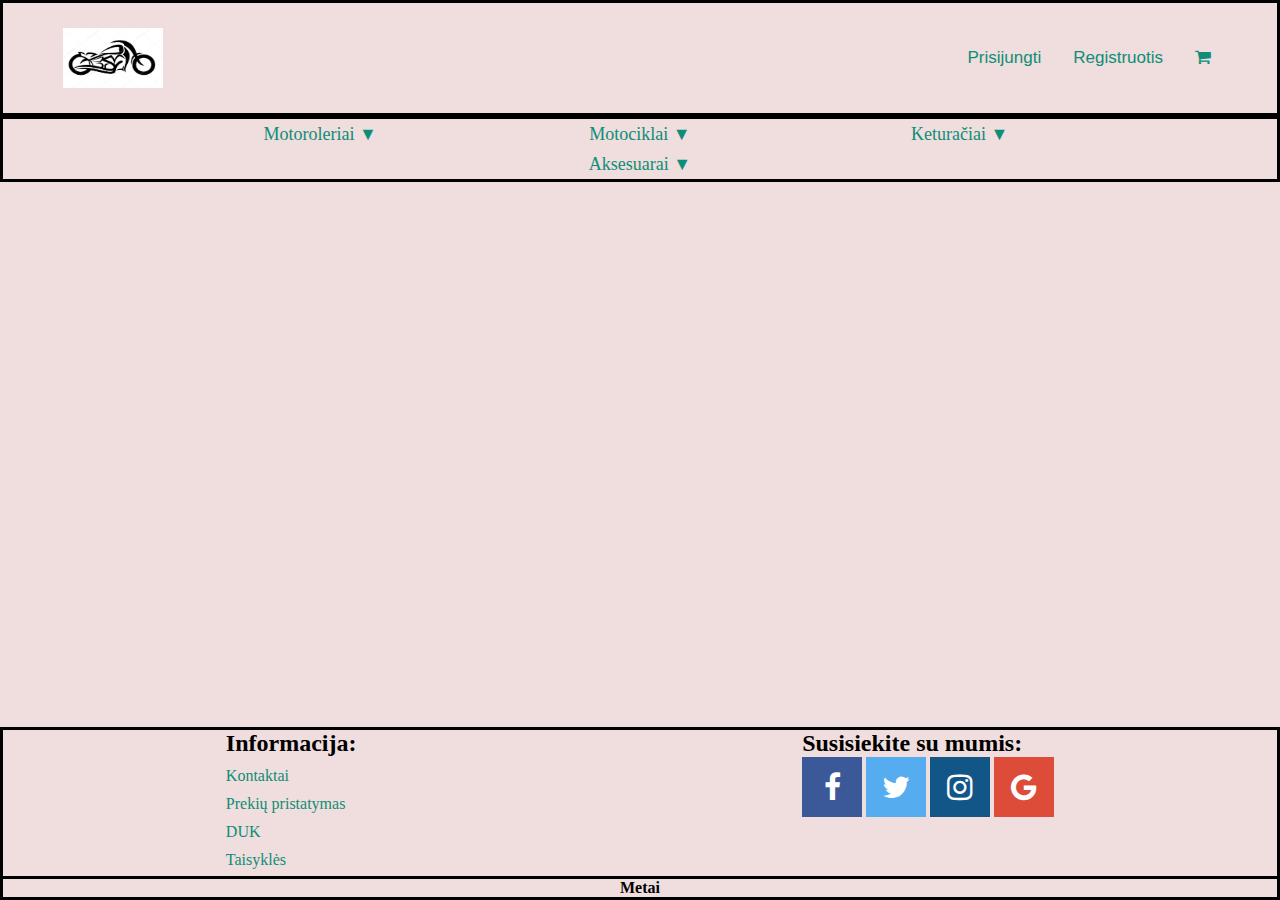
==== aksesuarai.html @ e4f1d9ef "papildymas3" ====
<!DOCTYPE html>
<html lang="en">
<head>
    <meta charset="UTF-8">
    <meta http-equiv="X-UA-Compatible" content="IE=edge">
    <meta name="viewport" content="width=device-width, initial-scale=1.0">
    <title>Document</title>
    <link rel="stylesheet" href="/style/style.css">
    <link rel="stylesheet" href="https://cdnjs.cloudflare.com/ajax/libs/OwlCarousel2/2.3.4/assets/owl.carousel.min.css">
    <link rel="stylesheet" href="https://cdnjs.cloudflare.com/ajax/libs/OwlCarousel2/2.3.4/assets/owl.theme.default.min.css">
    <link rel="stylesheet" href="https://cdnjs.cloudflare.com/ajax/libs/animate.css/3.7.0/animate.css">
    <link rel="stylesheet" href="https://cdnjs.cloudflare.com/ajax/libs/font-awesome/4.7.0/css/font-awesome.min.css"> 
</head>
<body>

    <header>
        <div class="conteiner-fluid">
            <div class="conteiner">
                <a class="logo"href="index.html"><img src="/assets/depositphotos_64000085-stock-illustration-motorcycle-sketch.png" width="100px" height="60px"></a>
                <div class="navbar">            
                    <button id="myBtn1"><a>Prisijungti</a></button>
                    <button id="myBtn2"><a>Registruotis</a></button>
                    <button><a href="#"><i class="fa fa-shopping-cart"></i></a></button>
                </div>
            </div>
                <div class="conteiner2">
                    <ul> 
                        <li>
                            <a href="motoroleriai.html">Motoroleriai ▼</a>
                            <ul>
                                <li>
                                    <a href="motoroleriai-honda.html">Honda</a>
                                </li>
                                <li>
                                    <a href="motoroleriai-yamaha.html">Yamaha</a>
                                </li>
                                <li>
                                    <a href="motoroleriai-suzuki.html">Suzuki</a>
                                </li>
                            </ul>
                        </li>             
                        <li>
                            <a href="motociklai.html">Motociklai ▼</a>
                            <ul>
                                <li>
                                    <a href="motociklai-honda.html">Honda</a>
                                </li>
                                <li>
                                    <a href="motociklai-yamaha.html">Yamaha</a>
                                </li>
                                <li>
                                    <a href="motociklai-suzuki.html">Suzuki</a>
                                </li>
                            </ul>
                        </li>
                        <li>
                            <a href="keturaciai.html">Keturačiai ▼</a>
                            <ul>
                                <li>
                                    <a href="keturaciai-darbo.html">Darbo</a>
                                </li>
                                <li>
                                    <a href="keturaciai-sportiniai.html">Sportiniai</a>
                                </li>
                                <li>
                                    <a href="keturaciai-vaikiski.html">Vaikiški</a>
                                </li>
                            </ul>
                        </li>
                        <li>
                            <a href="aksesuarai.html">Aksesuarai ▼</a>
                            <ul>
                                <li>
                                    <a href="salmas.html">Šalmas</a>
                                </li>
                                <li>
                                    <a href="pirstines.html">Pirštinės</a>
                                </li>
                                <li>
                                    <a href="batai.html">Batai</a>
                                </li>
                                <li>
                                    <a href="sarvai.html">Šarvai</a>
                                </li>
                            </ul>
                        </li>
                    </ul>                       
                 </div>
        </div>
    </header>

    <footer>
        <div class="conteiner-fluid">
              <div class="conteiner3">
                  <div class="flex">
                      <div class="list">
                          <h2>Informacija:</h2>
                              <ul>
                                  <li>
                                      <a href="kontaktai.html">Kontaktai</a>
                                  </li>
                                  <li>
                                      <a href="prekiu_pri.html">Prekių pristatymas</a>
                                  </li>
                                  <li>
                                      <a href="DUK.html">DUK</a>
                                  </li>
                                  <li>
                                      <a href="taisykles.html">Taisyklės</a>
                                  </li>
                              </ul>
                      </div>
                      <div class="socials">
                          <h2>Susisiekite su mumis:</h2>
                          <a href="#" class="fa fa-facebook"></a>
                          <a href="#" class="fa fa-twitter"></a>
                          <a href="#" class="fa fa-instagram"></a>
                          <a href="#" class="fa fa-google"></a>
                      </div>
                  </div>
              </div> 
              <div class="metai">
                  <h4>Metai</h4>
              </div>            
          </div>
      </footer>
      
      <div id="prisijungti" class="modal1">
          <div class="modal-content">
              <div class="modal-header">
                  <span class="close">&times;</span>
                  <h1>Prisijungti</h1> <br>
              </div>
              <div class="modal-body">
                  <form>                
                      <label for="name" class="username">Vartotojo vardas</label><br>
                      <input type="text" id="name"><br>
                      <label for="slap" class="password">Slaptažodis</label><br>
                      <input type="text" id="slap"><br>
                  </form>
              </div>
              <div class="modal-footer">
                  <br> <button class="prisijungimas">Prisijungti</button>
              </div>
          </div>
      </div>
  
      <div id="registruotis" class="modal2">
          <div class="modal-content">
              <div class="modal-header">
                  <span class="close">&times;</span>
                  <h1>Registracija</h1><br>
              </div>
              <div class="modal-body">
                  <form>                
                      <label for="user" class="username">Vartotojo vardas</label><br>
                      <input type="text" id="user"><br>
                      <label for="slap" class="password">Slaptažodis</label><br>
                      <input type="text"  id="slap"><br>
                      <label for="email" class="email">Elektroninis paštas</label><br>
                      <input type="email" id="email"><br>
                      <label for="name" class="name">Vardas</label><br>
                      <input type="text" id="name"><br>
                      <label for="lname" class="lastname">Pavardė</label><br>
                      <input type="text" id="lname"><br>
                  </form>
              </div>
              <div class="modal-footer">
                 <br> <button class="registracija">Registruotis</button>
              </div>
          </div>
      </div>
  
      <script src="https://code.jquery.com/jquery-3.6.0.js"></script> 
      <script src="https://cdnjs.cloudflare.com/ajax/libs/OwlCarousel2/2.3.4/owl.carousel.min.js"></script>
      <script src="/js/custom.js"></script>    
  </body>
  </html>
---- style/style.css ----
*{
    box-sizing: border-box;
    margin: 0;
    padding: 0;
    background-color: rgb(240, 221, 221); 
}

.conteiner{
    display: flex;
    justify-content: space-between;
    background-color: rgb(240, 221, 221);  
    z-index: 1;  
    border-style: solid;
}
.logo{
    display: flex;
    justify-content: flex-start;
    text-decoration: none;
    margin-top: 25px;
    margin-bottom: 25px;
    margin-left: 10px;
    padding-left: 50px; 
}
.navbar{
    display: flex;
    justify-content: flex-end;
    margin-top: 25px;
    margin-bottom: 25px;
    width: 50%;    
    padding-right: 50px; 
}
.navbar button{
    border-style: none;
}
.navbar a {
    float: left;
    display: block;
    color: #0e8d78;
    text-align: center;
    padding: 14px 16px;
    text-decoration: none;
    font-size: 17px;
}  
.navbar a:hover {
    color: rgb(255, 255, 255);

} 
.conteiner2{
    display: flex;
    justify-content: space-between;
    background-color: rgb(240, 221, 221);   
}
.conteiner2 ul{
    display: block;
    float: center;
    list-style: none;
    width: 100%;
    text-align: center;
    border-style: solid;   
}
.conteiner2 ul li{
   display: inline-block;
   margin: 0 5px;
   width: 24%;
}
.conteiner2 ul li a{
    color: #0e8d78;
    text-decoration: none;
    line-height: 30px;
    font-size: large;
    text-align: center;    
}
.conteiner2 ul li a:hover{
    color: rgb(255, 255, 255);
}
.conteiner2 ul ul{
    position: absolute;
    opacity: 0;
    visibility: hidden;
    width: 25%;  
}
.conteiner2 ul li:hover > ul{
    opacity: 1;
    visibility: visible;
}
.conteiner2 ul ul li{
    position: relative;
    margin: 0;
    float: none;
    display: list-item;
    text-align: center;
    margin-top: 10px; 
    width: 90%;
}
.conteiner4{
    display: flex;
    justify-content: center;
    width: 80%; 
    height: 700px;
    position: fixed;
    background-color: rgb(240, 221, 221); 
    z-index: -1;
    padding-left: 25%;
}
.conteiner3{
    display: flex;
    justify-content: space-between;
    width: 100%; 
    position: fixed;
    background-color: rgb(240, 221, 221);   
    bottom: 18px;
    border-style: solid;    
}
.flex{
    display: flex;
    justify-content: space-around;
    width: 100%;
}
.flex ul {
    list-style: none; 
    margin-top: 10px;
}
.flex ul li{
    margin-bottom: 10px;
}
.flex ul li a{
    text-decoration: none;
    color: #0e8d78;   
}
.flex ul li a:hover{
    color: rgb(255, 255, 255);
}
.socials .fa{
    padding: 15px;
    font-size: 30px;
    width: 60px;
    text-align: center;
    text-decoration: none;  
}
.fa:hover {
    opacity: 0.7;
}
.fa-facebook {
    background: #3B5998;
    color: white;
}
.fa-twitter {
    background: #55ACEE;
    color: white;
}
.fa-google {
    background: #dd4b39;
    color: white;
}
.fa-instagram {
    background: #125688;
    color: white;
}
.metai{
    display: flex;
    justify-content: center;
    width: 100%; 
    position: fixed;
    background-color: rgb(240, 221, 221);   
    bottom: 0px;
    border-style: solid;
}
.modal1 , .modal2{
  display: none; 
  position: fixed; 
  z-index: 1; 
  padding-top: 100px; 
  left: 0;
  top: 0;
  width: 100%; 
  height: 100%;  
  background-color: rgb(0,0,0); 
  background-color: rgba(0,0,0,0.4); 
}
.modal-content {
    margin: auto;
    padding: 50px;   
    width: 50%;
}
.close {
    color: #aaaaaa;
    float: right;
    font-size: 28px;
    font-weight: bold;
}
.close:hover,
.close:focus {
  color: #000;
  text-decoration: none;
  cursor: pointer;
}

@media screen  {  
    .navbar {
        flex-wrap: wrap;
    }
    .conteiner3{
        flex-wrap: wrap;
    }
    .flex{
        flex-wrap: wrap;
    } 
}
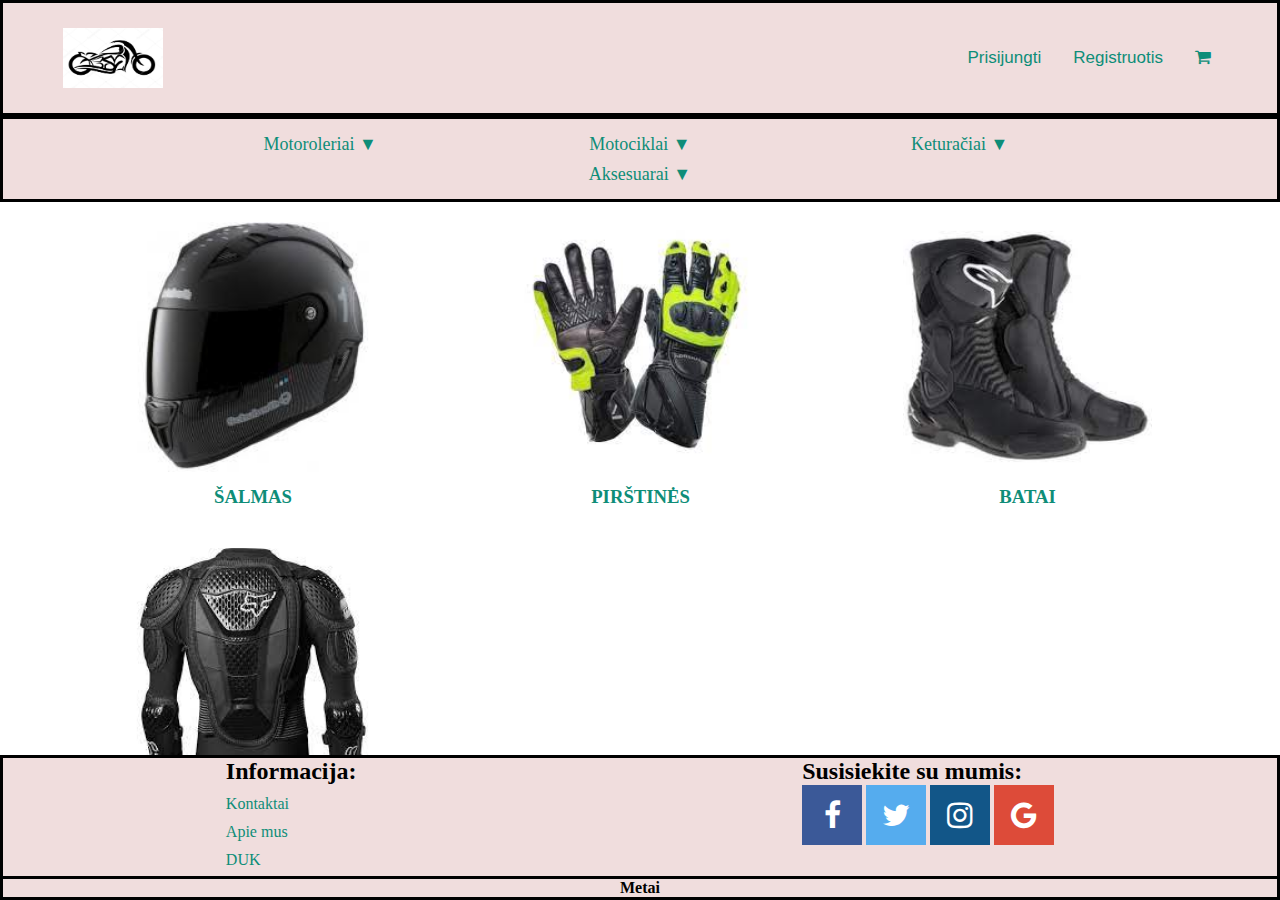
==== commit f32eed4d: "truksta paciu prekiu burger shoping cart" ====
--- a/aksesuarai.html
+++ b/aksesuarai.html
@@ -24,7 +24,13 @@
                 </div>
             </div>
                 <div class="conteiner2">
-                    <ul> 
+                    <div class="open-nav-menu">
+                            <span></span>
+                    </div>                     
+                    <ul class="content"> 
+                          <div class="close-nav-menu">
+                            <span></span>
+                    </div>                                         
                         <li>
                             <a href="motoroleriai.html">Motoroleriai ▼</a>
                             <ul>
@@ -88,6 +94,34 @@
                  </div>
         </div>
     </header>
+    <div class="moto">
+        <div class="remas">
+            <div class="card-header">
+                <a href="/salmas.html"><img src="/assets/salmas.jpg" height="250px"></a>
+                <div class="card-body">
+                    <a href="/salmas.html"><h3>ŠALMAS</h3></a>
+                </div>
+            </div>
+            <div class="card-header">
+                <a href="/pirstines.html"><img src="/assets/pirstines.jpg" height="250px"></a>
+                <div class="card-body">
+                    <a href="/pirstines.html"> <h3>PIRŠTINĖS</h3> </a>
+                </div>
+            </div>
+            <div class="card-header">
+                <a href="/batai.html"><img src="/assets/batai.jpg" height="250px"></a>
+                <div class="card-body">
+                    <a href="/batai.html"><h3>BATAI</h3></a>
+                </div>
+            </div>
+            <div class="card-header">
+                <a href="/sarvai.html"><img src="/assets/sarvai.jpg" height="250px"></a>
+                <div class="card-body">
+                    <a href="/sarvai.html"><h3>ŠARVAI</h3></a>
+                </div>
+            </div>
+        </div>
+    </div>
 
     <footer>
         <div class="conteiner-fluid">
@@ -100,13 +134,10 @@
                                       <a href="kontaktai.html">Kontaktai</a>
                                   </li>
                                   <li>
-                                      <a href="prekiu_pri.html">Prekių pristatymas</a>
+                                      <a href="apie_mus.html">Apie mus</a>
                                   </li>
                                   <li>
                                       <a href="DUK.html">DUK</a>
-                                  </li>
-                                  <li>
-                                      <a href="taisykles.html">Taisyklės</a>
                                   </li>
                               </ul>
                       </div>
--- a/style/style.css
+++ b/style/style.css
@@ -1,15 +1,13 @@
 *{
     box-sizing: border-box;
     margin: 0;
-    padding: 0;
-    background-color: rgb(240, 221, 221); 
+    padding: 0;  
 }
 
 .conteiner{
     display: flex;
     justify-content: space-between;
     background-color: rgb(240, 221, 221);  
-    z-index: 1;  
     border-style: solid;
 }
 .logo{
@@ -28,9 +26,11 @@
     margin-bottom: 25px;
     width: 50%;    
     padding-right: 50px; 
+    background-color: rgb(240, 221, 221); 
 }
 .navbar button{
     border-style: none;
+    background-color: rgb(240, 221, 221); 
 }
 .navbar a {
     float: left;
@@ -43,12 +43,12 @@
 }  
 .navbar a:hover {
     color: rgb(255, 255, 255);
-
 } 
 .conteiner2{
     display: flex;
     justify-content: space-between;
-    background-color: rgb(240, 221, 221);   
+    background-color: rgb(240, 221, 221);  
+    border-style: solid; 
 }
 .conteiner2 ul{
     display: block;
@@ -56,7 +56,8 @@
     list-style: none;
     width: 100%;
     text-align: center;
-    border-style: solid;   
+    padding-top: 10px;  
+    padding-bottom: 10px;
 }
 .conteiner2 ul li{
    display: inline-block;
@@ -78,6 +79,9 @@
     opacity: 0;
     visibility: hidden;
     width: 25%;  
+    background-color: rgb(240, 221, 221); 
+    border-style: solid;
+    z-index: 1;
 }
 .conteiner2 ul li:hover > ul{
     opacity: 1;
@@ -95,12 +99,12 @@
 .conteiner4{
     display: flex;
     justify-content: center;
-    width: 80%; 
+    width: 100%; 
     height: 700px;
     position: fixed;
-    background-color: rgb(240, 221, 221); 
     z-index: -1;
     padding-left: 25%;
+    padding-right: 25%;
 }
 .conteiner3{
     display: flex;
@@ -173,14 +177,14 @@
   left: 0;
   top: 0;
   width: 100%; 
-  height: 100%;  
-  background-color: rgb(0,0,0); 
+  height: 100%;   
   background-color: rgba(0,0,0,0.4); 
 }
 .modal-content {
     margin: auto;
     padding: 50px;   
-    width: 50%;
+    width: 300px;
+    background-color: rgb(240, 221, 221);  
 }
 .close {
     color: #aaaaaa;
@@ -194,9 +198,176 @@
   text-decoration: none;
   cursor: pointer;
 }
+ /* neveikia burger menu
+ .conteiner2 .open-nav-menu{
+    height: 34px;
+    width: 40px;
+    margin-left: 10px;
+    margin-top: 10px;
+    margin-bottom: 10px;     
+    display: none;  
+    align-items: center;
+    justify-content: center;
+    cursor: pointer;
+}
+.conteiner2 .open-nav-menu span{
+    display: block;
+    height: 3px;
+    width: 25px;
+    background-color: #0e8d78;
+    position: relative;
+}
+.conteiner2 .open-nav-menu span:before,
+.conteiner2 .open-nav-menu span:after{
+    content: '';
+    position: absolute;
+    right:0;
+    width: 100%;
+    height: 100%;
+    background-color: #0e8d78;
+    box-sizing: border-box;
+}
+.conteiner2 .open-nav-menu span:before{
+    top: -7px;
+}
+.conteiner2 .open-nav-menu span:after{
+    top: 7px;
+}
+.conteiner2 .close-nav-menu{
+    height: 34px;
+    width: 40px;
+    margin-left: 10px;
+    margin-top: 10px;
+    margin-bottom: 10px;     
+    display: none;  
+    align-items: center;
+    justify-content: center;
+    cursor: pointer;
+}
+.conteiner2 .close-nav-menu span{
+    display: block;
+    height: 3px;
+    width: 25px;
+    background-color: #0e8d78;
+    position: relative;
+}
+.conteiner2 .close-nav-menu span:before,
+.conteiner2 .close-nav-menu span:after{
+    content: '';
+    position: absolute;
+    right:0;
+    width: 100%;
+    height: 100%;
+    background-color: #0e8d78;
+    box-sizing: border-box;
+}
+.conteiner2 .close-nav-menu span:before{
+    top: -7px;
+}
+.conteiner2 .close-nav-menu span:after{
+    top: 7px;
+}*/
+.section{
+    width: 100%;
+    min-height: 110vh;
+    background-color: #9ebdd4;
+}
+.about{
+    width: 80%;
+    display: block;
+    margin: auto;
+    padding-top: 100px;
+}
+.content-section{
+    float: left;
+    width: 55%;
+}
+.img-section{
+    float: right;
+    width: 40%;
+}
+.img-section img{
+    width: 100%;
+    height: auto;
+}
+.content-section .title{
+    text-transform: uppercase;
+}
+.content-section .content h2{
+    margin-top: 20px;
+    color: #0e8d78;
+}
+.content-section .content p{
+    margin-top: 10px;
+    line-height: 1.2;
+}
+.accordion{
+    padding-top: 150px;
+    width: 100%;
+}
+.accordion .contentBx{
+    position: relative;
+    margin: 10px 20px;
+}
+.accordion .contentBx .label{
+    position: relative;
+    padding: 10px;
+    background: #31414d;
+    color: #0e8d78;
+    cursor: pointer;
+}
+.accordion .contentBx .label::before{
+    content: "+";
+    position: absolute;
+    top: 50%;
+    right: 20px;
+    transform: translateY(-50%);
+}
+.accordion .contentBx.active .label::before{
+    content: "-";
+}
+.accordion .contentBx .accordion_content{
+    position: relative;
+    background: white;
+    height: 0;
+    overflow: hidden;
+    overflow-y: auto;
+}
+.accordion .contentBx.active .accordion_content{
+    height: 150px;
+    padding: 10px;
+}
+.moto{
+    display: flex;
+    justify-content: center;
+    margin-top: 20px;
+    margin-bottom: 20px;
 
-@media screen  {  
-    .navbar {
+}
+.remas{
+    display: flex;
+    justify-content: space-between;
+    width: 80%;
+    gap: 30px;
+}
+.card-header{
+   border-color: grey;
+}
+.card-header img{
+    width: 100%;
+}
+.card-body{
+    display: flex;
+    padding: 10px;
+    justify-content: center;
+}
+.card-body a{
+    text-decoration: none;
+    color: #0e8d78;
+}
+
+@media (max-width:1305px) {  
+    .navbar{
         flex-wrap: wrap;
     }
     .conteiner3{
@@ -205,4 +376,61 @@
     .flex{
         flex-wrap: wrap;
     } 
-}
+    .about{
+        width: 80%;
+        display: block;
+        margin: auto;
+        padding-top: 50px;
+    }
+    .content-section{
+        float: left;
+        width: 100%;
+        display: block;
+        margin: auto;
+    }
+    .img-section{
+        float: left;
+        width: 100%;
+        display: block;
+        margin-top: 20px;
+    }
+    .remas{
+        flex-wrap: wrap;
+    }
+}
+/* neveikia burger menu
+@media(max-width:500px){
+    .conteiner2 ul {
+        position: fixed;
+        top:160px;
+        left: 0;
+        width: 100%;
+        height: 100%;
+        background-color: #000;
+        padding: 15px 0; 
+        z-index: 1;      
+    }
+    .conteiner2 ul li{
+        display: block;
+        width: 50%;   
+        padding-top: 5px;    
+    }   
+    .conteiner2 ul ul{
+        display: block;
+        background-color: #000;
+        width: 100%; 
+        position: relative; 
+        margin-left: 170px;
+        top:-19px 
+    }
+    .conteiner2 ul ul li {
+        width: 100%;   
+        
+    }
+    .conteiner2 .open-nav-menu{
+        display: flex;
+    }
+    .conteiner2 .close-nav-menu{
+        display: flex;
+    }
+}*/
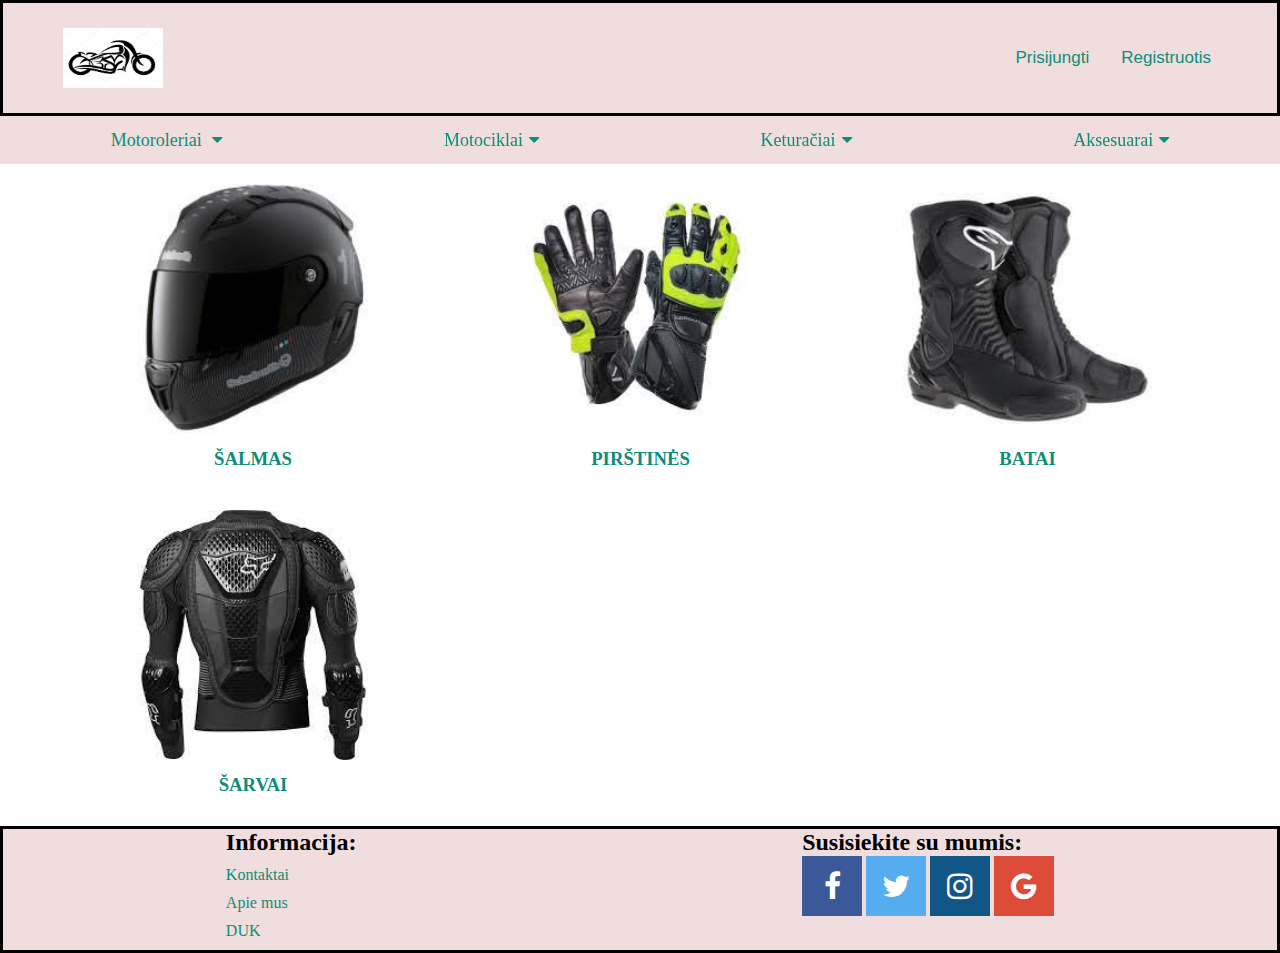
==== commit d3e26004: "burger nesidarineja" ====
--- a/aksesuarai.html
+++ b/aksesuarai.html
@@ -20,78 +20,88 @@
                 <div class="navbar">            
                     <button id="myBtn1"><a>Prisijungti</a></button>
                     <button id="myBtn2"><a>Registruotis</a></button>
-                    <button><a href="#"><i class="fa fa-shopping-cart"></i></a></button>
-                </div>
-            </div>
-                <div class="conteiner2">
-                    <div class="open-nav-menu">
-                            <span></span>
-                    </div>                     
-                    <ul class="content"> 
-                          <div class="close-nav-menu">
-                            <span></span>
-                    </div>                                         
-                        <li>
-                            <a href="motoroleriai.html">Motoroleriai ▼</a>
-                            <ul>
-                                <li>
-                                    <a href="motoroleriai-honda.html">Honda</a>
-                                </li>
-                                <li>
-                                    <a href="motoroleriai-yamaha.html">Yamaha</a>
-                                </li>
-                                <li>
-                                    <a href="motoroleriai-suzuki.html">Suzuki</a>
-                                </li>
-                            </ul>
-                        </li>             
-                        <li>
-                            <a href="motociklai.html">Motociklai ▼</a>
-                            <ul>
-                                <li>
-                                    <a href="motociklai-honda.html">Honda</a>
-                                </li>
-                                <li>
-                                    <a href="motociklai-yamaha.html">Yamaha</a>
-                                </li>
-                                <li>
-                                    <a href="motociklai-suzuki.html">Suzuki</a>
-                                </li>
-                            </ul>
-                        </li>
-                        <li>
-                            <a href="keturaciai.html">Keturačiai ▼</a>
-                            <ul>
-                                <li>
-                                    <a href="keturaciai-darbo.html">Darbo</a>
-                                </li>
-                                <li>
-                                    <a href="keturaciai-sportiniai.html">Sportiniai</a>
-                                </li>
-                                <li>
-                                    <a href="keturaciai-vaikiski.html">Vaikiški</a>
-                                </li>
-                            </ul>
-                        </li>
-                        <li>
-                            <a href="aksesuarai.html">Aksesuarai ▼</a>
-                            <ul>
-                                <li>
-                                    <a href="salmas.html">Šalmas</a>
-                                </li>
-                                <li>
-                                    <a href="pirstines.html">Pirštinės</a>
-                                </li>
-                                <li>
-                                    <a href="batai.html">Batai</a>
-                                </li>
-                                <li>
-                                    <a href="sarvai.html">Šarvai</a>
-                                </li>
-                            </ul>
-                        </li>
-                    </ul>                       
-                 </div>
+                </div>
+            </div>
+            <div class="nav-btn">  
+                 
+                <div class="nav-links">                  
+                    <ul>                       
+                        <li class="nav-link">
+                            <a href="/motoroleriai.html">Motoroleriai <i class="fa fa-caret-down"></i></a>
+                            <div class="dropdown">
+                                <ul>
+                                    <li class="dropdown-link">
+                                        <a href="/motoroleriai-honda.html">Honda</a>
+                                    </li>
+                                    <li class="dropdown-link">
+                                        <a href="/motoroleriai-yamaha.html">Yamaha</a>
+                                    </li>
+                                    <li class="dropdown-link">
+                                        <a href="/motociklai-suzuki.html">Suzuki</a>
+                                    </li>
+                                </ul>
+                            </div>
+                        </li>
+                        <li class="nav-link">
+                            <a href="/motociklai.html">Motociklai<i class="fa fa-caret-down"></i></a>
+                            <div class="dropdown">
+                                <ul>
+                                    <li class="dropdown-link">
+                                        <a href="/motociklai-honda.html">Honda</a>
+                                    </li>
+                                    <li class="dropdown-link">
+                                        <a href="/motociklai-yamaha.html">Yamaha</a>
+                                    </li>
+                                    <li class="dropdown-link">
+                                        <a href="/motociklai-suzuki.html">Suzuki</a>
+                                    </li>
+                                </ul>
+                            </div>
+                        </li>
+                        <li class="nav-link">
+                            <a href="/keturaciai.html">Keturačiai<i class="fa fa-caret-down"></i></a>
+                            <div class="dropdown">
+                                <ul>
+                                    <li class="dropdown-link">
+                                        <a href="/keturaciai-darbo.html">Darbo</a>
+                                    </li>
+                                    <li class="dropdown-link">
+                                        <a href="/keturaciai-sportiniai.html">Sportiniai</a>
+                                    </li>
+                                    <li class="dropdown-link">
+                                        <a href="/keturaciai-vaikiski.html">Vaikiški</a>
+                                    </li>                                   
+                                </ul>
+                            </div>
+                        </li>
+                        <li class="nav-link">
+                            <a href="/aksesuarai.html">Aksesuarai<i class="fa fa-caret-down"></i></a>
+                            <div class="dropdown">
+                                <ul>
+                                    <li class="dropdown-link">
+                                        <a href="/salmas.html">Šalmas</a>
+                                    </li>
+                                    <li class="dropdown-link">
+                                        <a href="/pirstines.html">Pirštinės</a>
+                                    </li>
+                                    <li class="dropdown-link">
+                                        <a href="/batai.html">Batai</a>
+                                    </li>
+                                    <li class="dropdown-link">
+                                        <a href="/sarvai.html">Šarvai</a>
+                                    </li>
+                                </ul>
+                            </div>
+                        </li>
+                    </ul>
+                </div>
+            </div>    
+            <input type="checkbox" name="" id="check">
+                    <div class="hamburger-menu-container">
+                        <div class="hamburger-menu">
+                            <div></div>
+                        </div> 
+                    </div>            
         </div>
     </header>
     <div class="moto">
@@ -123,87 +133,83 @@
         </div>
     </div>
 
-    <footer>
-        <div class="conteiner-fluid">
-              <div class="conteiner3">
-                  <div class="flex">
-                      <div class="list">
-                          <h2>Informacija:</h2>
-                              <ul>
-                                  <li>
-                                      <a href="kontaktai.html">Kontaktai</a>
-                                  </li>
-                                  <li>
-                                      <a href="apie_mus.html">Apie mus</a>
-                                  </li>
-                                  <li>
-                                      <a href="DUK.html">DUK</a>
-                                  </li>
-                              </ul>
-                      </div>
-                      <div class="socials">
-                          <h2>Susisiekite su mumis:</h2>
-                          <a href="#" class="fa fa-facebook"></a>
-                          <a href="#" class="fa fa-twitter"></a>
-                          <a href="#" class="fa fa-instagram"></a>
-                          <a href="#" class="fa fa-google"></a>
-                      </div>
-                  </div>
-              </div> 
-              <div class="metai">
-                  <h4>Metai</h4>
-              </div>            
-          </div>
-      </footer>
-      
-      <div id="prisijungti" class="modal1">
-          <div class="modal-content">
-              <div class="modal-header">
-                  <span class="close">&times;</span>
-                  <h1>Prisijungti</h1> <br>
-              </div>
-              <div class="modal-body">
-                  <form>                
-                      <label for="name" class="username">Vartotojo vardas</label><br>
-                      <input type="text" id="name"><br>
-                      <label for="slap" class="password">Slaptažodis</label><br>
-                      <input type="text" id="slap"><br>
-                  </form>
-              </div>
-              <div class="modal-footer">
-                  <br> <button class="prisijungimas">Prisijungti</button>
-              </div>
-          </div>
-      </div>
-  
-      <div id="registruotis" class="modal2">
-          <div class="modal-content">
-              <div class="modal-header">
-                  <span class="close">&times;</span>
-                  <h1>Registracija</h1><br>
-              </div>
-              <div class="modal-body">
-                  <form>                
-                      <label for="user" class="username">Vartotojo vardas</label><br>
-                      <input type="text" id="user"><br>
-                      <label for="slap" class="password">Slaptažodis</label><br>
-                      <input type="text"  id="slap"><br>
-                      <label for="email" class="email">Elektroninis paštas</label><br>
-                      <input type="email" id="email"><br>
-                      <label for="name" class="name">Vardas</label><br>
-                      <input type="text" id="name"><br>
-                      <label for="lname" class="lastname">Pavardė</label><br>
-                      <input type="text" id="lname"><br>
-                  </form>
-              </div>
-              <div class="modal-footer">
-                 <br> <button class="registracija">Registruotis</button>
-              </div>
-          </div>
-      </div>
-  
-      <script src="https://code.jquery.com/jquery-3.6.0.js"></script> 
-      <script src="https://cdnjs.cloudflare.com/ajax/libs/OwlCarousel2/2.3.4/owl.carousel.min.js"></script>
-      <script src="/js/custom.js"></script>    
-  </body>
-  </html>+    <div class="footerconteiner">
+        <div class="conteiner3">
+            <div class="flex">
+                <div class="list">
+                    <h2>Informacija:</h2>
+                        <ul>
+                            <li>
+                                <a href="kontaktai.html">Kontaktai</a>
+                            </li>
+                            <li>
+                                <a href="apie_mus.html">Apie mus</a>
+                            </li>
+                            <li>
+                                <a href="DUK.html">DUK</a>
+                            </li>
+                        </ul>
+                </div>
+                <div class="socials">
+                    <h2>Susisiekite su mumis:</h2>
+                    <a href="#" class="fa fa-facebook"></a>
+                    <a href="#" class="fa fa-twitter"></a>
+                    <a href="#" class="fa fa-instagram"></a>
+                    <a href="#" class="fa fa-google"></a>
+                </div>
+            </div>
+        </div>           
+    </div>
+
+
+<div id="prisijungti" class="modal1">
+    <div class="modal-content">
+        <div class="modal-header">
+            <span class="close">&times;</span>
+            <h1>Prisijungti</h1> <br>
+        </div>
+        <div class="modal-body">
+            <form>                
+                <label for="name" class="username">Vartotojo vardas</label><br>
+                <input type="text" id="name"><br>
+                <label for="slap" class="password">Slaptažodis</label><br>
+                <input type="text" id="slap"><br>
+            </form>
+        </div>
+        <div class="modal-footer">
+            <br> <button class="prisijungimas">Prisijungti</button>
+        </div>
+    </div>
+</div>
+
+<div id="registruotis" class="modal2">
+    <div class="modal-content">
+        <div class="modal-header">
+            <span class="close">&times;</span>
+            <h1>Registracija</h1><br>
+        </div>
+        <div class="modal-body">
+            <form>                
+                <label for="user" class="username">Vartotojo vardas</label><br>
+                <input type="text" id="user"><br>
+                <label for="slap" class="password">Slaptažodis</label><br>
+                <input type="text"  id="slap"><br>
+                <label for="email" class="email">Elektroninis paštas</label><br>
+                <input type="email" id="email"><br>
+                <label for="name" class="name">Vardas</label><br>
+                <input type="text" id="name"><br>
+                <label for="lname" class="lastname">Pavardė</label><br>
+                <input type="text" id="lname"><br>
+            </form>
+        </div>
+        <div class="modal-footer">
+           <br> <button class="registracija">Registruotis</button>
+        </div>
+    </div>
+</div>
+
+<script src="https://code.jquery.com/jquery-3.6.0.js"></script> 
+<script src="https://cdnjs.cloudflare.com/ajax/libs/OwlCarousel2/2.3.4/owl.carousel.min.js"></script>
+<script src="/js/custom.js"></script>    
+</body>
+</html>--- a/style/style.css
+++ b/style/style.css
@@ -3,13 +3,19 @@
     margin: 0;
     padding: 0;  
 }
-
+header{
+    position: sticky;
+    top: 0px;
+    background-color: rgb(240, 221, 221);   
+
+}
 .conteiner{
     display: flex;
     justify-content: space-between;
     background-color: rgb(240, 221, 221);  
     border-style: solid;
 }
+
 .logo{
     display: flex;
     justify-content: flex-start;
@@ -44,81 +50,162 @@
 .navbar a:hover {
     color: rgb(255, 255, 255);
 } 
-.conteiner2{
-    display: flex;
-    justify-content: space-between;
-    background-color: rgb(240, 221, 221);  
-    border-style: solid; 
-}
-.conteiner2 ul{
-    display: block;
-    float: center;
+ul{
     list-style: none;
-    width: 100%;
-    text-align: center;
-    padding-top: 10px;  
-    padding-bottom: 10px;
-}
-.conteiner2 ul li{
-   display: inline-block;
-   margin: 0 5px;
-   width: 24%;
-}
-.conteiner2 ul li a{
-    color: #0e8d78;
-    text-decoration: none;
-    line-height: 30px;
+}
+a{
+    text-decoration: none;
+}
+.nav-links > ul{
+    display: flex;
+    justify-content: space-around;
+    justify-items: center;
+    z-index: 1000000;
+}
+.nav-link{
+    position: relative;
+}
+.nav-link > a{
+    line-height: 3rem;
+    color: #0e8d78;
     font-size: large;
-    text-align: center;    
-}
-.conteiner2 ul li a:hover{
+}
+.nav-link > a:hover{
     color: rgb(255, 255, 255);
 }
-.conteiner2 ul ul{
+.nav-link > a > i{
+    margin-left: 6px;
+}
+.dropdown{
     position: absolute;
+    top: 100%;
+    left: 0;
+    width: 10rem;
+    transform: translateY(10px);    
     opacity: 0;
-    visibility: hidden;
-    width: 25%;  
+    pointer-events: none;
+    transition: .5s;
+}
+.dropdown-link > a{
+    display: flex;
     background-color: rgb(240, 221, 221); 
-    border-style: solid;
-    z-index: 1;
-}
-.conteiner2 ul li:hover > ul{
+    color: #0e8d78;
+    padding:10px 15px;
+    font-size: large;
+    align-items: center;
+}
+.dropdown-link > a:hover{
+    color: rgb(255, 255, 255);
+}
+.dropdown-link:not(:nth-last-child(1)){
+    border-bottom: 1px solid black;
+}
+.nav-link:hover > .dropdown{
+    transform: translate(0,0);
     opacity: 1;
-    visibility: visible;
-}
-.conteiner2 ul ul li{
+    pointer-events: auto;
+}
+.hamburger-menu-container{
+   display: none;
+   align-items: center;
+   justify-content: flex-end;
+   border-style: solid;
+}
+.hamburger-menu{
+    width: 2.5rem;
+    height: 2.5rem;
+    display: flex;
+    align-items: center;
+    justify-content: center;
+}
+.hamburger-menu div{
+    width: 1.6rem;
+    height: 3px;
+    border-radius: 3px;
+    background-color:#0e8d78;
     position: relative;
-    margin: 0;
-    float: none;
-    display: list-item;
-    text-align: center;
-    margin-top: 10px; 
-    width: 90%;
-}
-.conteiner4{
+    z-index: 1001;
+    transition: .5s;
+}
+.hamburger-menu div:before,
+.hamburger-menu div:after{
+    content: '';
+    position: absolute;
+    width: inherit;
+    height: inherit;
+    background-color: #0e8d78;
+    border-radius: 3px;
+    transition: .5s;
+}
+.hamburger-menu div:before{
+    transform: translateY(-7px);
+}
+.hamburger-menu div:after{
+    transform: translateY(7px);
+}
+.naujos{
     display: flex;
     justify-content: center;
     width: 100%; 
     height: 700px;
-    position: fixed;
-    z-index: -1;
-    padding-left: 25%;
-    padding-right: 25%;
+    background-image:url(/assets/hero-bg.jpg);
+    background-repeat: no-repeat;
+    background-size: 100% 700px;
+}
+#check{
+    position: absolute;
+    top: 86%;
+    right: 0px;
+    transform: translateY(-50%);
+    width: 2.5rem;
+    height: 2.5rem;
+    z-index: 90000;
+    cursor: pointer;
+    opacity: 0;
+    display: none;
+}
+#check:checked ~ .hamburger-menu-container .hamburger-menu div{
+    background-color: transparent;
+}
+#check:checked ~ .hamburger-menu-container .hamburger-menu div:before{
+    transform: translateY(0) rotate(-45deg);
+}
+#check:checked ~ .hamburger-menu-container .hamburger-menu div::after{
+    transform: translateY(0) rotate(45deg);
+}
+
+.naujos h1{
+    margin-top: 200px;
+    color:#eff5f4
+}
+.naujos-prekes{
+    display: flex;
+    justify-content: center;
+    width: 100%; 
+}
+.naujos-prekes h1{
+    margin-top: 20px;
+    margin-bottom: 20px;
+    color:#0e8d78
+}
+
+.owl-carousel .item a{
+    font-size: larger;
+    color: #0e8d78;
+    text-decoration: none;
 }
 .conteiner3{
     display: flex;
     justify-content: space-between;
-    width: 100%; 
-    position: fixed;
-    background-color: rgb(240, 221, 221);   
-    bottom: 18px;
-    border-style: solid;    
+    width: 100%;  
+    z-index: 10; 
 }
 .flex{
     display: flex;
     justify-content: space-around;
     width: 100%;
+    background-color: rgb(240, 221, 221);   
+    border-style: solid; 
 }
 .flex ul {
     list-style: none; 
@@ -160,15 +247,7 @@
     background: #125688;
     color: white;
 }
-.metai{
-    display: flex;
-    justify-content: center;
-    width: 100%; 
-    position: fixed;
-    background-color: rgb(240, 221, 221);   
-    bottom: 0px;
-    border-style: solid;
-}
+
 .modal1 , .modal2{
   display: none; 
   position: fixed; 
@@ -197,79 +276,10 @@
   color: #000;
   text-decoration: none;
   cursor: pointer;
-}
- /* neveikia burger menu
- .conteiner2 .open-nav-menu{
-    height: 34px;
-    width: 40px;
-    margin-left: 10px;
-    margin-top: 10px;
-    margin-bottom: 10px;     
-    display: none;  
-    align-items: center;
-    justify-content: center;
-    cursor: pointer;
-}
-.conteiner2 .open-nav-menu span{
-    display: block;
-    height: 3px;
-    width: 25px;
-    background-color: #0e8d78;
-    position: relative;
-}
-.conteiner2 .open-nav-menu span:before,
-.conteiner2 .open-nav-menu span:after{
-    content: '';
-    position: absolute;
-    right:0;
-    width: 100%;
-    height: 100%;
-    background-color: #0e8d78;
-    box-sizing: border-box;
-}
-.conteiner2 .open-nav-menu span:before{
-    top: -7px;
-}
-.conteiner2 .open-nav-menu span:after{
-    top: 7px;
-}
-.conteiner2 .close-nav-menu{
-    height: 34px;
-    width: 40px;
-    margin-left: 10px;
-    margin-top: 10px;
-    margin-bottom: 10px;     
-    display: none;  
-    align-items: center;
-    justify-content: center;
-    cursor: pointer;
-}
-.conteiner2 .close-nav-menu span{
-    display: block;
-    height: 3px;
-    width: 25px;
-    background-color: #0e8d78;
-    position: relative;
-}
-.conteiner2 .close-nav-menu span:before,
-.conteiner2 .close-nav-menu span:after{
-    content: '';
-    position: absolute;
-    right:0;
-    width: 100%;
-    height: 100%;
-    background-color: #0e8d78;
-    box-sizing: border-box;
-}
-.conteiner2 .close-nav-menu span:before{
-    top: -7px;
-}
-.conteiner2 .close-nav-menu span:after{
-    top: 7px;
-}*/
+} 
 .section{
     width: 100%;
-    min-height: 110vh;
+    min-height:80vh;
     background-color: #9ebdd4;
 }
 .about{
@@ -398,39 +408,70 @@
         flex-wrap: wrap;
     }
 }
-/* neveikia burger menu
-@media(max-width:500px){
-    .conteiner2 ul {
+@media(max-width:550px){
+    .hamburger-menu-container{
+        display: flex;
+    }
+    #check{
+        display: block;
+    }
+    .nav-btn{
         position: fixed;
-        top:160px;
+        height: calc(100vh - 3rem);
+        top: 10rem;
         left: 0;
         width: 100%;
-        height: 100%;
-        background-color: #000;
-        padding: 15px 0; 
-        z-index: 1;      
-    }
-    .conteiner2 ul li{
+        background-color: rgb(57, 22, 216);
+        flex-direction: column;
+        align-items: center;
+        overflow-x: hidden;
+        overflow-y: auto;
+        transform: translateX(0);
+    }
+    #check:checked ~ .nav-btn{
+        transform: translateX(100%);
+    }
+    .nav-links{
+        flex: initial;
+        width: 100%;
+        border-style: none;
+    }
+    .nav-links > ul{
+        flex-direction: column;
+    }
+    .nav-link{
+        width: 100%;
+    }
+    .nav-link > a{
+        line-height: 5;
+        padding: 1.6rem 2rem;
+    }
+    .nav-link:hover {
+        transform: scale(1);
+        background-color: #31414d;
+    }
+    .dropdown{
+        position: initial;
+        top: initial;
+        left: initial;
+        transform: initial;
+        opacity: 1;
+        pointer-events: auto;
+        width: 100%;
+        padding: 0;
+        display: none;        
+    }
+    .nav-link:hover > .dropdown,
+    .dropdown-link:hover > .dropdown{
         display: block;
-        width: 50%;   
-        padding-top: 5px;    
-    }   
-    .conteiner2 ul ul{
-        display: block;
-        background-color: #000;
-        width: 100%; 
-        position: relative; 
-        margin-left: 170px;
-        top:-19px 
-    }
-    .conteiner2 ul ul li {
-        width: 100%;   
-        
-    }
-    .conteiner2 .open-nav-menu{
-        display: flex;
-    }
-    .conteiner2 .close-nav-menu{
-        display: flex;
-    }
-}*/
+    }
+    .dropdown-link:not(:nth-last-child(1)){
+        border-bottom: none;
+    }
+    .dropdown-link > a{
+        background-color: rgb(102, 78, 207);
+    }
+    .dropdown-link:hover > a{
+        background-color: #4d7fa5;
+    }
+}